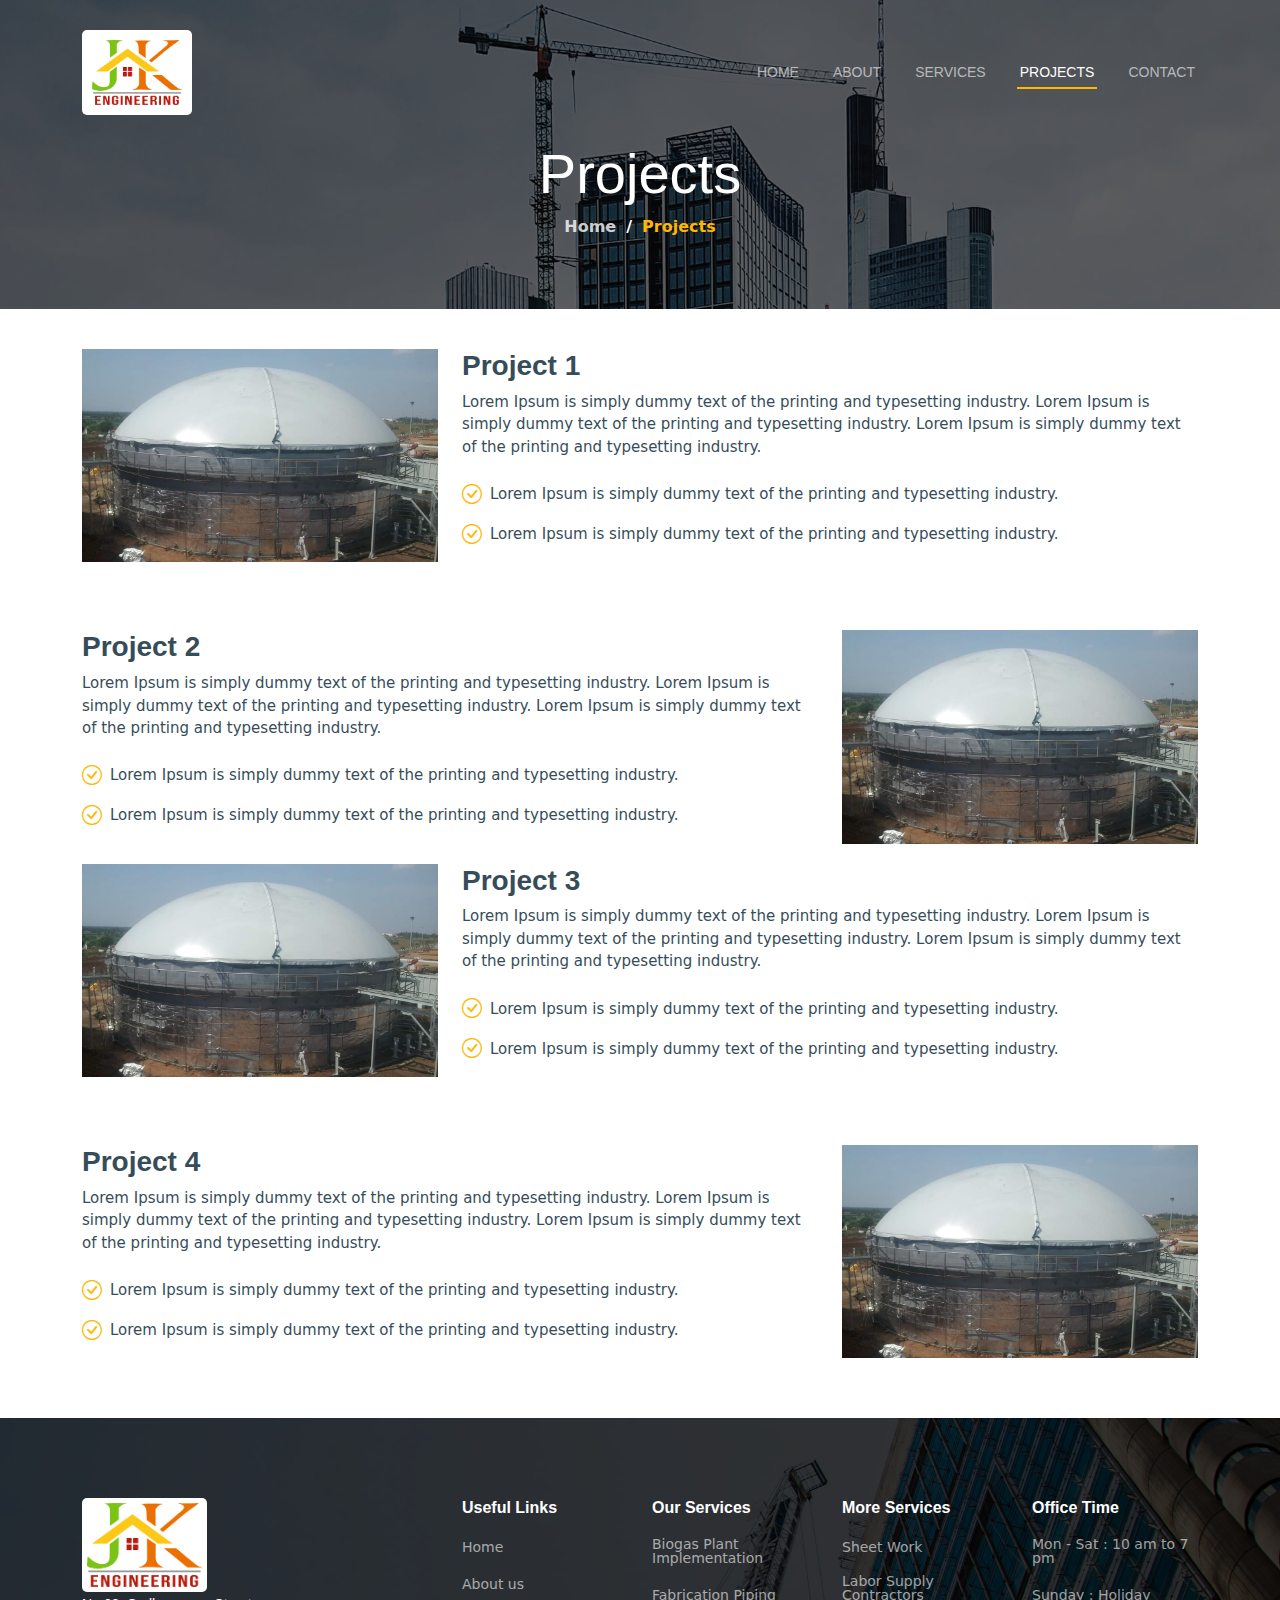
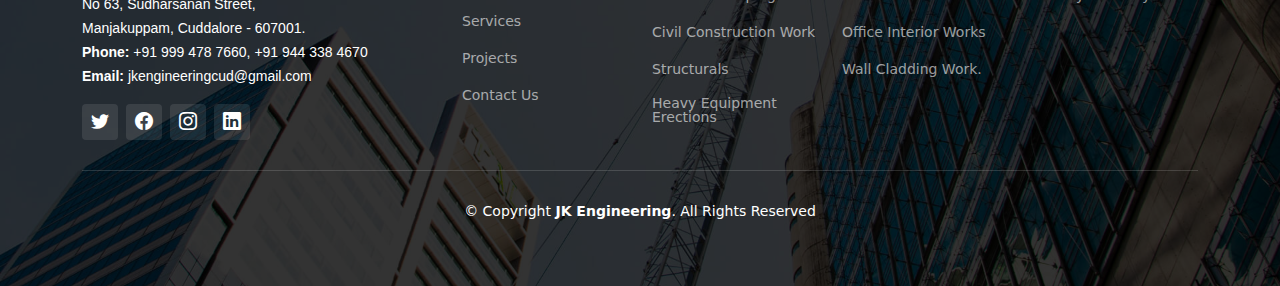
==== projects.html @ 53401a97 "move files" ====
<!DOCTYPE html>
<html lang="en">

<head>
  <meta charset="utf-8">
  <meta content="width=device-width, initial-scale=1.0" name="viewport">
  <title>JK</title>
  <link href="assets/img/JK Engineering logo.png" rel="icon">
  <link href="assets/css/bootstrap.min.css" rel="stylesheet">
  <link href="assets/css/bootstrap-icons.css" rel="stylesheet">
  <link href="assets/css/fontawesome-free/css/all.min.css" rel="stylesheet">
  <link href="assets/css/swiper-bundle.min.css" rel="stylesheet">
  <link href="assets/css/main.css" rel="stylesheet">
</head>

<body>

  <header id="header" class="header d-flex align-items-center">
    <div class="container-fluid container-xl d-flex align-items-center justify-content-between">

      <a href="index.html" class="logo d-flex align-items-center">
        <img src="assets/img/JK Engineering logo.png" alt="">
      </a>

      <i class="mobile-nav-toggle mobile-nav-show bi bi-list"></i>
      <i class="mobile-nav-toggle mobile-nav-hide d-none bi bi-x"></i>
      <nav id="navbar" class="navbar">
        <ul>
          <li><a href="index.html">Home</a></li>
          <li><a href="about.html">About</a></li>
          <li><a href="services.html">Services</a></li>
          <li><a href="projects.html" class="active">Projects</a></li>
          <li><a href="contact.html">Contact</a></li>
        </ul>
      </nav>
    </div>
  </header>
  <main id="main">

    <div class="breadcrumbs d-flex align-items-center" style="background-image: url('assets/img/breadcrumbs-bg.jpg');">
      <div class="container position-relative d-flex flex-column align-items-center">

        <h2>Projects</h2>
        <ol>
          <li><a href="index.html">Home</a></li>
          <li>Projects</li>
        </ol>

      </div>
    </div>

    <section id="service-details" class="service-details">
      <div class="container">

        <div class="row gy-4 ">
          <div class="col-lg-4">
            <img src="assets/img/project.jpeg" alt="" class="img-fluid services-img">
          </div>

          <div class="col-lg-8">
            <h3>Project 1</h3>
            <p>
              Lorem Ipsum is simply dummy text of the printing and typesetting industry.
              Lorem Ipsum is simply dummy text of the printing and typesetting industry.
              Lorem Ipsum is simply dummy text of the printing and typesetting industry.
            </p>
            <ul>
              <li><i class="bi bi-check-circle"></i> <span>Lorem Ipsum is simply dummy text of the printing and
                  typesetting industry.</span></li>
              <li><i class="bi bi-check-circle"></i> <span>Lorem Ipsum is simply dummy text of the printing and
                  typesetting industry.</span>
              </li>
            </ul>

          </div>
        </div>

        <div class="row gy-4 mt-4">
          <div class="col-lg-8">
            <h3>Project 2
            </h3>
            <p>
              Lorem Ipsum is simply dummy text of the printing and typesetting industry.
              Lorem Ipsum is simply dummy text of the printing and typesetting industry.
              Lorem Ipsum is simply dummy text of the printing and typesetting industry.
            </p>
            <ul>
              <li><i class="bi bi-check-circle"></i> <span>Lorem Ipsum is simply dummy text of the printing and
                  typesetting industry.</span></li>
              <li><i class="bi bi-check-circle"></i> <span>Lorem Ipsum is simply dummy text of the printing and
                  typesetting industry.</span>
              </li>
            </ul>
          </div>

          <div class="col-lg-4">
            <img src="assets/img/project.jpeg" alt="" class=" img-fluid services-img">
          </div>
        </div>

        <div class="row gy-4 ">
          <div class="col-lg-4">
            <img src="assets/img/project.jpeg" alt="" class=" img-fluid services-img">
          </div>

          <div class="col-lg-8">
            <h3>Project 3</h3>
            <p>
              Lorem Ipsum is simply dummy text of the printing and typesetting industry.
              Lorem Ipsum is simply dummy text of the printing and typesetting industry.
              Lorem Ipsum is simply dummy text of the printing and typesetting industry.
            </p>
            <ul>
              <li><i class="bi bi-check-circle"></i> <span>Lorem Ipsum is simply dummy text of the printing and
                  typesetting industry.</span></li>
              <li><i class="bi bi-check-circle"></i> <span>Lorem Ipsum is simply dummy text of the printing and
                  typesetting industry.</span>
              </li>
            </ul>

          </div>
        </div>


        <div class="row gy-4 mt-4">
          <div class="col-lg-8">
            <h3>Project 4
            </h3>
            <p>
              Lorem Ipsum is simply dummy text of the printing and typesetting industry.
              Lorem Ipsum is simply dummy text of the printing and typesetting industry.
              Lorem Ipsum is simply dummy text of the printing and typesetting industry.
            </p>
            <ul>
              <li><i class="bi bi-check-circle"></i> <span>Lorem Ipsum is simply dummy text of the printing and
                  typesetting industry.</span></li>
              <li><i class="bi bi-check-circle"></i> <span>Lorem Ipsum is simply dummy text of the printing and
                  typesetting industry.</span>
              </li>
            </ul>
          </div>

          <div class="col-lg-4">
            <img src="assets/img/project.jpeg" alt="" class="img-fluid services-img">
          </div>
        </div>

      </div>
    </section>

  </main>

  <footer id="footer" class="footer">
    <div class="footer-content position-relative">
      <div class="container">
        <div class="row">
          <div class="col-lg-4 col-md-6">
            <div class="footer-info">
              <a href="index.html" class="logo d-flex align-items-center">
                <img src="assets/img/JK Engineering logo.png" alt="">
              </a>
              <!-- <img src="assets/img/JK Engineering logo.png" style="height: 70px;"> -->
              <p>
                No 63, Sudharsanan Street,<br>
                Manjakuppam, Cuddalore - 607001.<br>
                <strong>Phone:</strong> +91 999 478 7660, +91 944 338 4670<br>
                <strong>Email:</strong> jkengineeringcud@gmail.com<br>
              </p>
              <div class="social-links d-flex mt-3">
                <a href="#" class="d-flex align-items-center justify-content-center"><i class="bi bi-twitter"></i></a>
                <a href="#" class="d-flex align-items-center justify-content-center"><i class="bi bi-facebook"></i></a>
                <a href="#" class="d-flex align-items-center justify-content-center"><i class="bi bi-instagram"></i></a>
                <a href="#" class="d-flex align-items-center justify-content-center"><i class="bi bi-linkedin"></i></a>
              </div>
            </div>
          </div>
          <div class="col-lg-2 col-md-3 footer-links">
            <h4>Useful Links</h4>
            <ul>
              <li><a href="#">Home</a></li>
              <li><a href="about.html">About us</a></li>
              <li><a href="services.html">Services</a></li>
              <li><a href="projects.html">Projects</a></li>
              <li><a href="contact.html">Contact Us</a></li>
            </ul>
          </div>
          <div class="col-lg-2 col-md-3 footer-links">
            <h4>Our Services</h4>
            <ul>
              <li><a href="services.html">Biogas Plant Implementation
                </a></li>
              <li><a href="services.html">Fabrication Piping
                </a></li>
              <li><a href="services.html">Civil Construction Work
                </a></li>
              <li><a href="services.html">Structurals</a></li>
              <li><a href="services.html">Heavy Equipment Erections
                </a></li>
            </ul>
          </div>
          <div class="col-lg-2 col-md-3 footer-links">
            <h4>More Services</h4>
            <ul>
              <li><a href="services.html">Sheet Work
                </a></li>
              <li><a href="services.html">Labor Supply Contractors
                </a></li>
              <li><a href="services.html">Office Interior Works
                </a></li>
              <li><a href="services.html">Wall Cladding Work.
                </a></li>
            </ul>
          </div>
          <div class="col-lg-2 col-md-3 footer-links">
            <h4>Office Time</h4>
            <ul>
              <li><a>Mon - Sat : 10 am to 7 pm</a></li>
              <li><a>Sunday : Holiday </a></li>
            </ul>
          </div>
        </div>
      </div>
    </div>

    <div class="footer-legal text-center position-relative">
      <div class="container">
        <div class="copyright">
          &copy; Copyright <strong><span>JK Engineering</span></strong>. All Rights Reserved
        </div>
        <div class="credits">
        </div>
      </div>
    </div>

  </footer>

  <a href="#" class="scroll-top d-flex align-items-center justify-content-center"><i
      class="bi bi-arrow-up-short"></i></a>

  <div id="preloader"></div>
  <script src="assets/js/bootstrap.bundle.min.js"></script>
  <script src="assets/js/glightbox.min.js"></script>
  <script src="assets/js/swiper-bundle.min.js"></script>
  <script src="assets/js/main.js"></script>

</body>

</html>
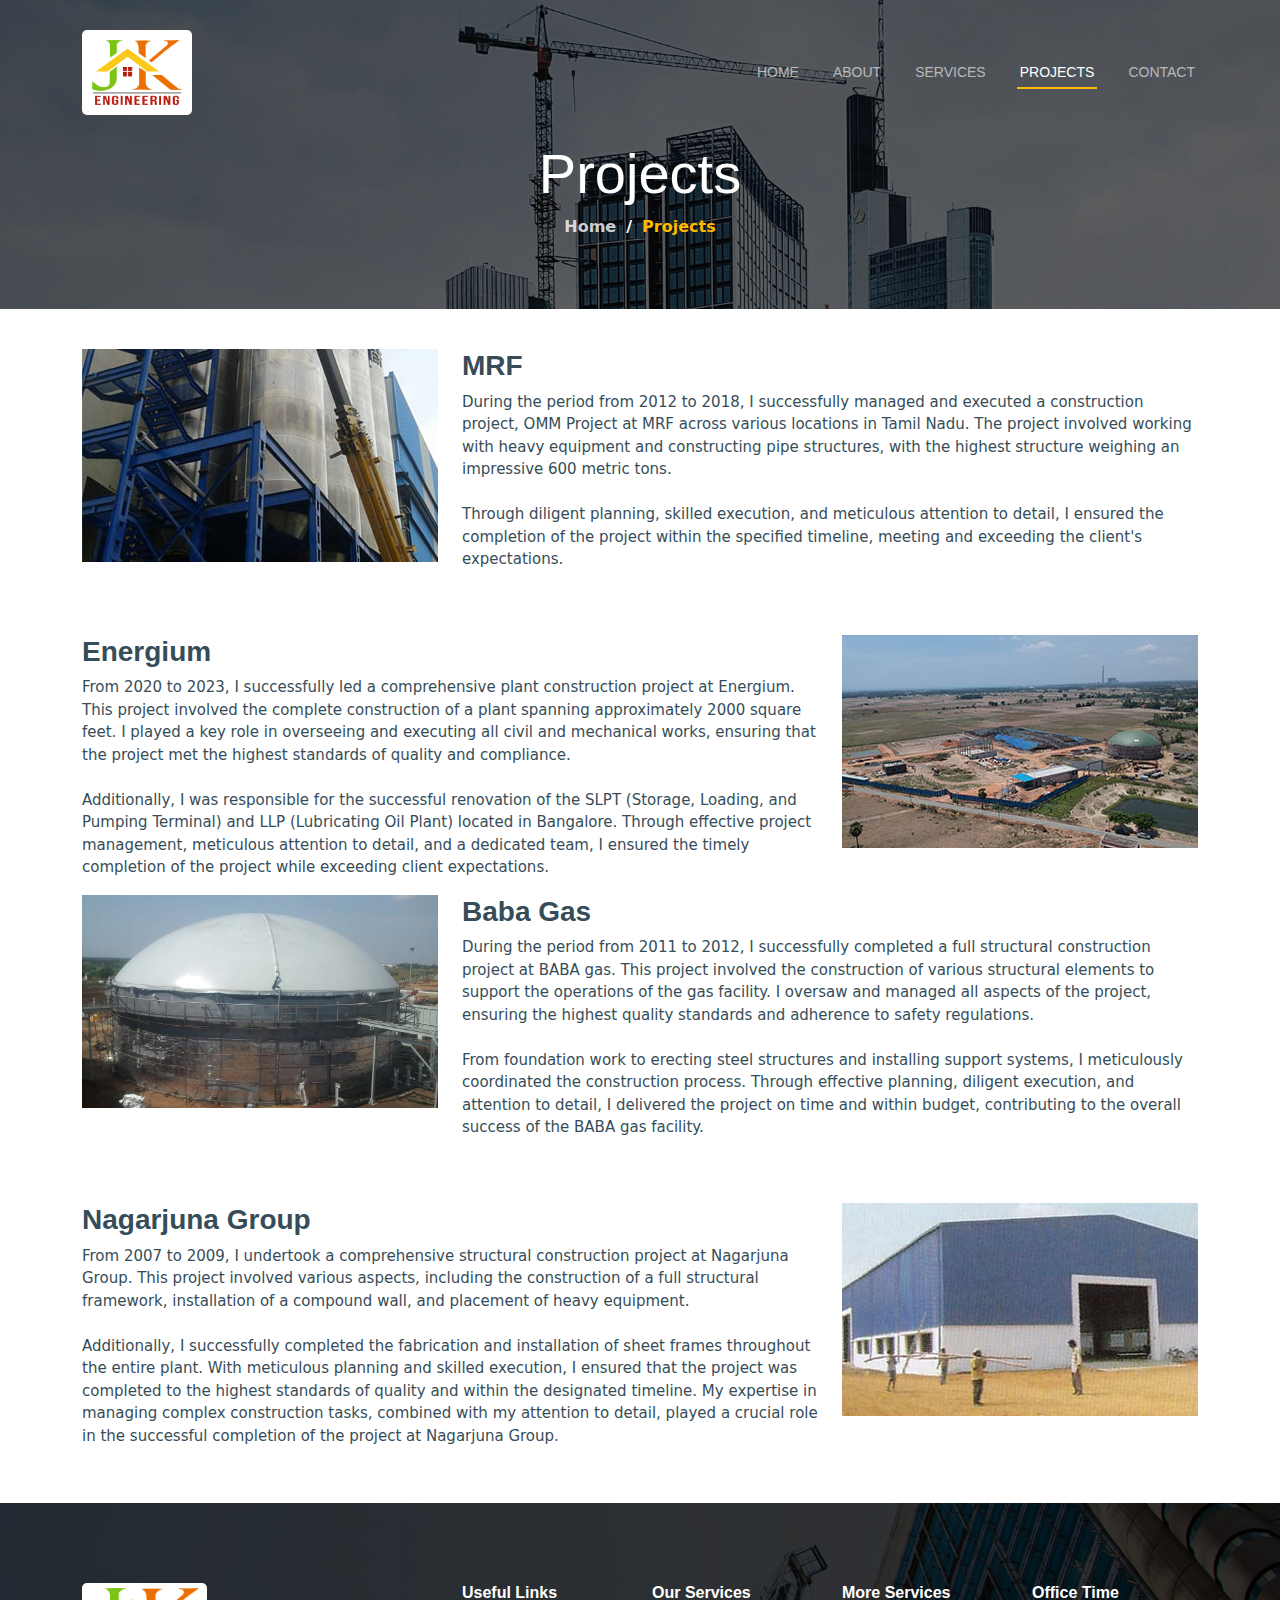
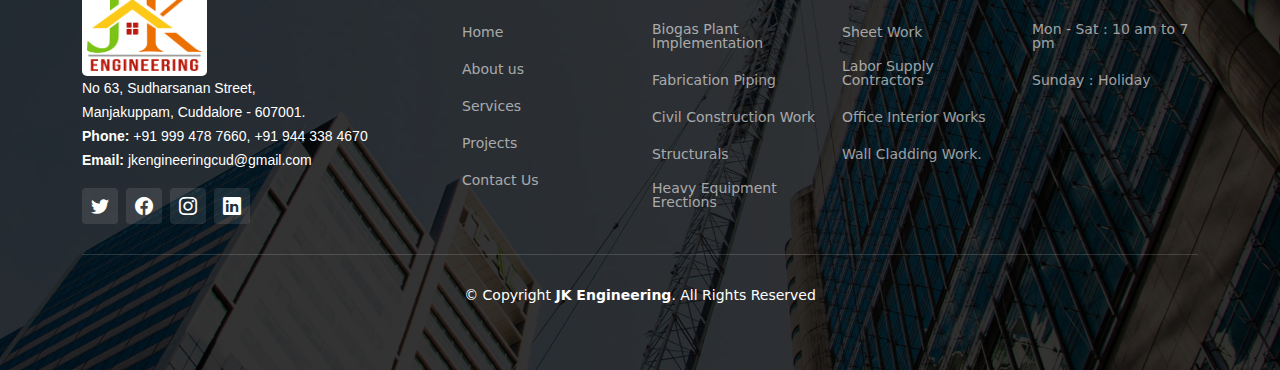
==== commit 2ffbb403: "Client Project Contents" ====
--- a/projects.html
+++ b/projects.html
@@ -54,94 +54,70 @@
 
         <div class="row gy-4 ">
           <div class="col-lg-4">
-            <img src="assets/img/project.jpeg" alt="" class="img-fluid services-img">
-          </div>
-
-          <div class="col-lg-8">
-            <h3>Project 1</h3>
-            <p>
-              Lorem Ipsum is simply dummy text of the printing and typesetting industry.
-              Lorem Ipsum is simply dummy text of the printing and typesetting industry.
-              Lorem Ipsum is simply dummy text of the printing and typesetting industry.
-            </p>
-            <ul>
-              <li><i class="bi bi-check-circle"></i> <span>Lorem Ipsum is simply dummy text of the printing and
-                  typesetting industry.</span></li>
-              <li><i class="bi bi-check-circle"></i> <span>Lorem Ipsum is simply dummy text of the printing and
-                  typesetting industry.</span>
-              </li>
-            </ul>
+            <img src="assets/img/projects/mrf-project-1.jpg" alt="" class="img-fluid services-img">
+          </div>
+
+          <div class="col-lg-8">
+            <h3>MRF</h3>
+            <p>
+              During the period from 2012 to 2018, I successfully managed and executed a construction project, OMM
+              Project at MRF across various locations in Tamil Nadu. The project involved working with heavy equipment
+              and constructing pipe structures, with the highest structure weighing an impressive 600 metric tons.
+              <br>
+              <br>
+              Through diligent planning, skilled execution, and meticulous attention to detail, I ensured the completion
+              of the project within the specified timeline, meeting and exceeding the client's expectations.
+            </p>
 
           </div>
         </div>
 
         <div class="row gy-4 mt-4">
           <div class="col-lg-8">
-            <h3>Project 2
+            <h3>Energium
             </h3>
             <p>
-              Lorem Ipsum is simply dummy text of the printing and typesetting industry.
-              Lorem Ipsum is simply dummy text of the printing and typesetting industry.
-              Lorem Ipsum is simply dummy text of the printing and typesetting industry.
-            </p>
-            <ul>
-              <li><i class="bi bi-check-circle"></i> <span>Lorem Ipsum is simply dummy text of the printing and
-                  typesetting industry.</span></li>
-              <li><i class="bi bi-check-circle"></i> <span>Lorem Ipsum is simply dummy text of the printing and
-                  typesetting industry.</span>
-              </li>
-            </ul>
-          </div>
-
+              From 2020 to 2023, I successfully led a comprehensive plant construction project at Energium. This project involved the complete construction of a plant spanning approximately 2000 square feet. I played a key role in overseeing and executing all civil and mechanical works, ensuring that the project met the highest standards of quality and compliance. 
+              <br><br>Additionally, I was responsible for the successful renovation of the SLPT (Storage, Loading, and Pumping Terminal) and LLP (Lubricating Oil Plant) located in Bangalore. Through effective project management, meticulous attention to detail, and a dedicated team, I ensured the timely completion of the project while exceeding client expectations.
+
+            </p>
+          </div>
+
+          <div class="col-lg-4">
+            <img src="assets/img/projects/enegrim-project-1.jpg" alt="" class=" img-fluid services-img">
+          </div>
+        </div>
+
+        <div class="row gy-4 ">
           <div class="col-lg-4">
             <img src="assets/img/project.jpeg" alt="" class=" img-fluid services-img">
           </div>
-        </div>
-
-        <div class="row gy-4 ">
-          <div class="col-lg-4">
-            <img src="assets/img/project.jpeg" alt="" class=" img-fluid services-img">
-          </div>
-
-          <div class="col-lg-8">
-            <h3>Project 3</h3>
-            <p>
-              Lorem Ipsum is simply dummy text of the printing and typesetting industry.
-              Lorem Ipsum is simply dummy text of the printing and typesetting industry.
-              Lorem Ipsum is simply dummy text of the printing and typesetting industry.
-            </p>
-            <ul>
-              <li><i class="bi bi-check-circle"></i> <span>Lorem Ipsum is simply dummy text of the printing and
-                  typesetting industry.</span></li>
-              <li><i class="bi bi-check-circle"></i> <span>Lorem Ipsum is simply dummy text of the printing and
-                  typesetting industry.</span>
-              </li>
-            </ul>
-
-          </div>
+
+          <div class="col-lg-8">
+            <h3>Baba Gas</h3>
+            <p>
+              During the period from 2011 to 2012, I successfully completed a full structural construction project at BABA gas. This project involved the construction of various structural elements to support the operations of the gas facility. I oversaw and managed all aspects of the project, ensuring the highest quality standards and adherence to safety regulations.
+              <br><br>
+              From foundation work to erecting steel structures and installing support systems, I meticulously coordinated the construction process. Through effective planning, diligent execution, and attention to detail, I delivered the project on time and within budget, contributing to the overall success of the BABA gas facility.
+
+            </p>
+            </div>
         </div>
 
 
         <div class="row gy-4 mt-4">
           <div class="col-lg-8">
-            <h3>Project 4
-            </h3>
-            <p>
-              Lorem Ipsum is simply dummy text of the printing and typesetting industry.
-              Lorem Ipsum is simply dummy text of the printing and typesetting industry.
-              Lorem Ipsum is simply dummy text of the printing and typesetting industry.
-            </p>
-            <ul>
-              <li><i class="bi bi-check-circle"></i> <span>Lorem Ipsum is simply dummy text of the printing and
-                  typesetting industry.</span></li>
-              <li><i class="bi bi-check-circle"></i> <span>Lorem Ipsum is simply dummy text of the printing and
-                  typesetting industry.</span>
-              </li>
-            </ul>
-          </div>
-
-          <div class="col-lg-4">
-            <img src="assets/img/project.jpeg" alt="" class="img-fluid services-img">
+            <h3>Nagarjuna Group</h3>
+            <p>
+              From 2007 to 2009, I undertook a comprehensive structural construction project at Nagarjuna Group. This project involved various aspects, including the construction of a full structural framework, installation of a compound wall, and placement of heavy equipment. 
+              <br><br>
+              Additionally, I successfully completed the fabrication and installation of sheet frames throughout the entire plant. With meticulous planning and skilled execution, I ensured that the project was completed to the highest standards of quality and within the designated timeline. My expertise in managing complex construction tasks, combined with my attention to detail, played a crucial role in the successful completion of the project at Nagarjuna Group.
+            </p>
+          
+          </div>
+
+          <div class="col-lg-4">
+            <img src="assets/img/projects/nagarjuna-project-1.jpg" alt="" class="img-fluid services-img">
           </div>
         </div>
 
--- a/assets/css/main.css
+++ b/assets/css/main.css
@@ -1386,4 +1386,17 @@
   to {
     margin-left: -100%
   }
+}
+
+#downloadButton {
+  padding: 10px 20px;
+  background-color: var(--color-default);
+  color: white;
+  border: none;
+  border-radius: 4px;
+  cursor: pointer;
+}
+
+#downloadButton:hover {
+  background-color: var(--color-primary);
 }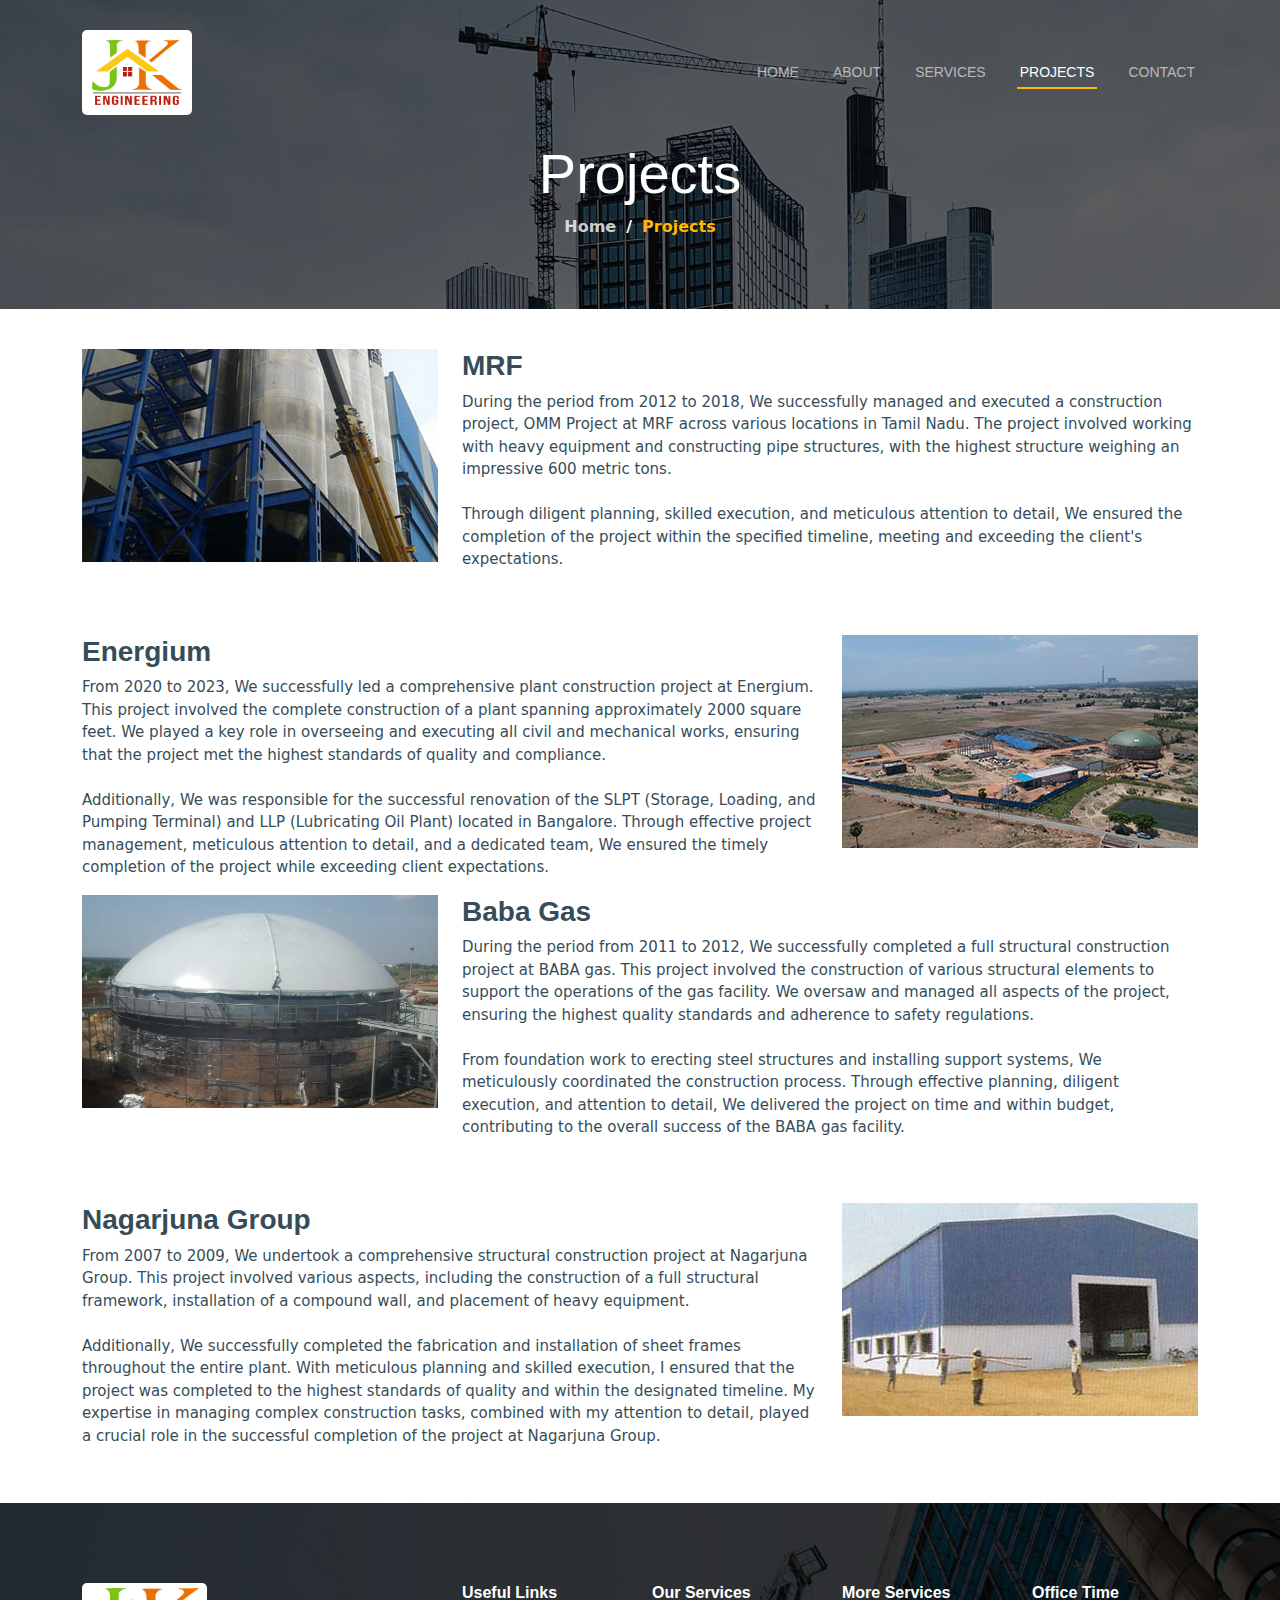
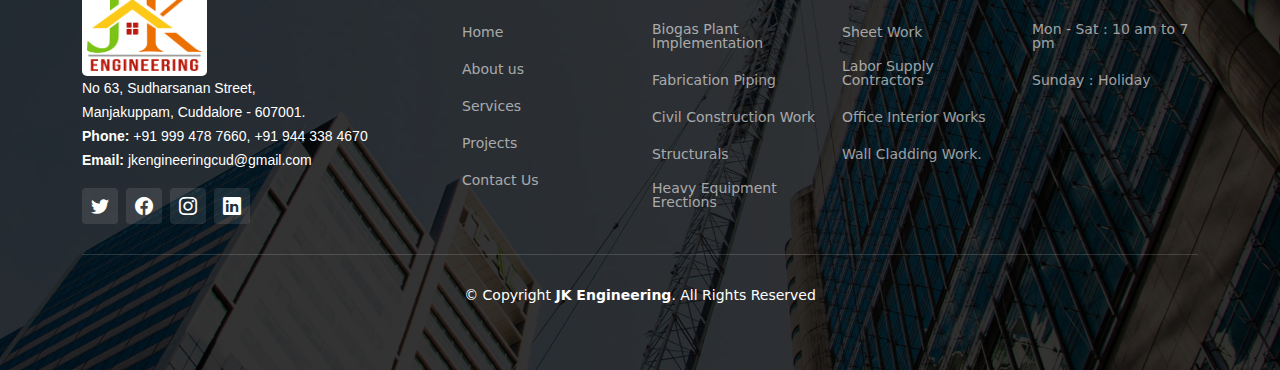
==== commit 3baa8776: "Client Project Contents" ====
--- a/projects.html
+++ b/projects.html
@@ -60,12 +60,12 @@
           <div class="col-lg-8">
             <h3>MRF</h3>
             <p>
-              During the period from 2012 to 2018, I successfully managed and executed a construction project, OMM
+              During the period from 2012 to 2018, We successfully managed and executed a construction project, OMM
               Project at MRF across various locations in Tamil Nadu. The project involved working with heavy equipment
               and constructing pipe structures, with the highest structure weighing an impressive 600 metric tons.
               <br>
               <br>
-              Through diligent planning, skilled execution, and meticulous attention to detail, I ensured the completion
+              Through diligent planning, skilled execution, and meticulous attention to detail, We ensured the completion
               of the project within the specified timeline, meeting and exceeding the client's expectations.
             </p>
 
@@ -77,8 +77,8 @@
             <h3>Energium
             </h3>
             <p>
-              From 2020 to 2023, I successfully led a comprehensive plant construction project at Energium. This project involved the complete construction of a plant spanning approximately 2000 square feet. I played a key role in overseeing and executing all civil and mechanical works, ensuring that the project met the highest standards of quality and compliance. 
-              <br><br>Additionally, I was responsible for the successful renovation of the SLPT (Storage, Loading, and Pumping Terminal) and LLP (Lubricating Oil Plant) located in Bangalore. Through effective project management, meticulous attention to detail, and a dedicated team, I ensured the timely completion of the project while exceeding client expectations.
+              From 2020 to 2023, We successfully led a comprehensive plant construction project at Energium. This project involved the complete construction of a plant spanning approximately 2000 square feet. We played a key role in overseeing and executing all civil and mechanical works, ensuring that the project met the highest standards of quality and compliance. 
+              <br><br>Additionally, We was responsible for the successful renovation of the SLPT (Storage, Loading, and Pumping Terminal) and LLP (Lubricating Oil Plant) located in Bangalore. Through effective project management, meticulous attention to detail, and a dedicated team, We ensured the timely completion of the project while exceeding client expectations.
 
             </p>
           </div>
@@ -96,9 +96,9 @@
           <div class="col-lg-8">
             <h3>Baba Gas</h3>
             <p>
-              During the period from 2011 to 2012, I successfully completed a full structural construction project at BABA gas. This project involved the construction of various structural elements to support the operations of the gas facility. I oversaw and managed all aspects of the project, ensuring the highest quality standards and adherence to safety regulations.
+              During the period from 2011 to 2012, We successfully completed a full structural construction project at BABA gas. This project involved the construction of various structural elements to support the operations of the gas facility. We oversaw and managed all aspects of the project, ensuring the highest quality standards and adherence to safety regulations.
               <br><br>
-              From foundation work to erecting steel structures and installing support systems, I meticulously coordinated the construction process. Through effective planning, diligent execution, and attention to detail, I delivered the project on time and within budget, contributing to the overall success of the BABA gas facility.
+              From foundation work to erecting steel structures and installing support systems, We meticulously coordinated the construction process. Through effective planning, diligent execution, and attention to detail, We delivered the project on time and within budget, contributing to the overall success of the BABA gas facility.
 
             </p>
             </div>
@@ -109,9 +109,9 @@
           <div class="col-lg-8">
             <h3>Nagarjuna Group</h3>
             <p>
-              From 2007 to 2009, I undertook a comprehensive structural construction project at Nagarjuna Group. This project involved various aspects, including the construction of a full structural framework, installation of a compound wall, and placement of heavy equipment. 
+              From 2007 to 2009, We undertook a comprehensive structural construction project at Nagarjuna Group. This project involved various aspects, including the construction of a full structural framework, installation of a compound wall, and placement of heavy equipment. 
               <br><br>
-              Additionally, I successfully completed the fabrication and installation of sheet frames throughout the entire plant. With meticulous planning and skilled execution, I ensured that the project was completed to the highest standards of quality and within the designated timeline. My expertise in managing complex construction tasks, combined with my attention to detail, played a crucial role in the successful completion of the project at Nagarjuna Group.
+              Additionally, We successfully completed the fabrication and installation of sheet frames throughout the entire plant. With meticulous planning and skilled execution, I ensured that the project was completed to the highest standards of quality and within the designated timeline. My expertise in managing complex construction tasks, combined with my attention to detail, played a crucial role in the successful completion of the project at Nagarjuna Group.
             </p>
           
           </div>
